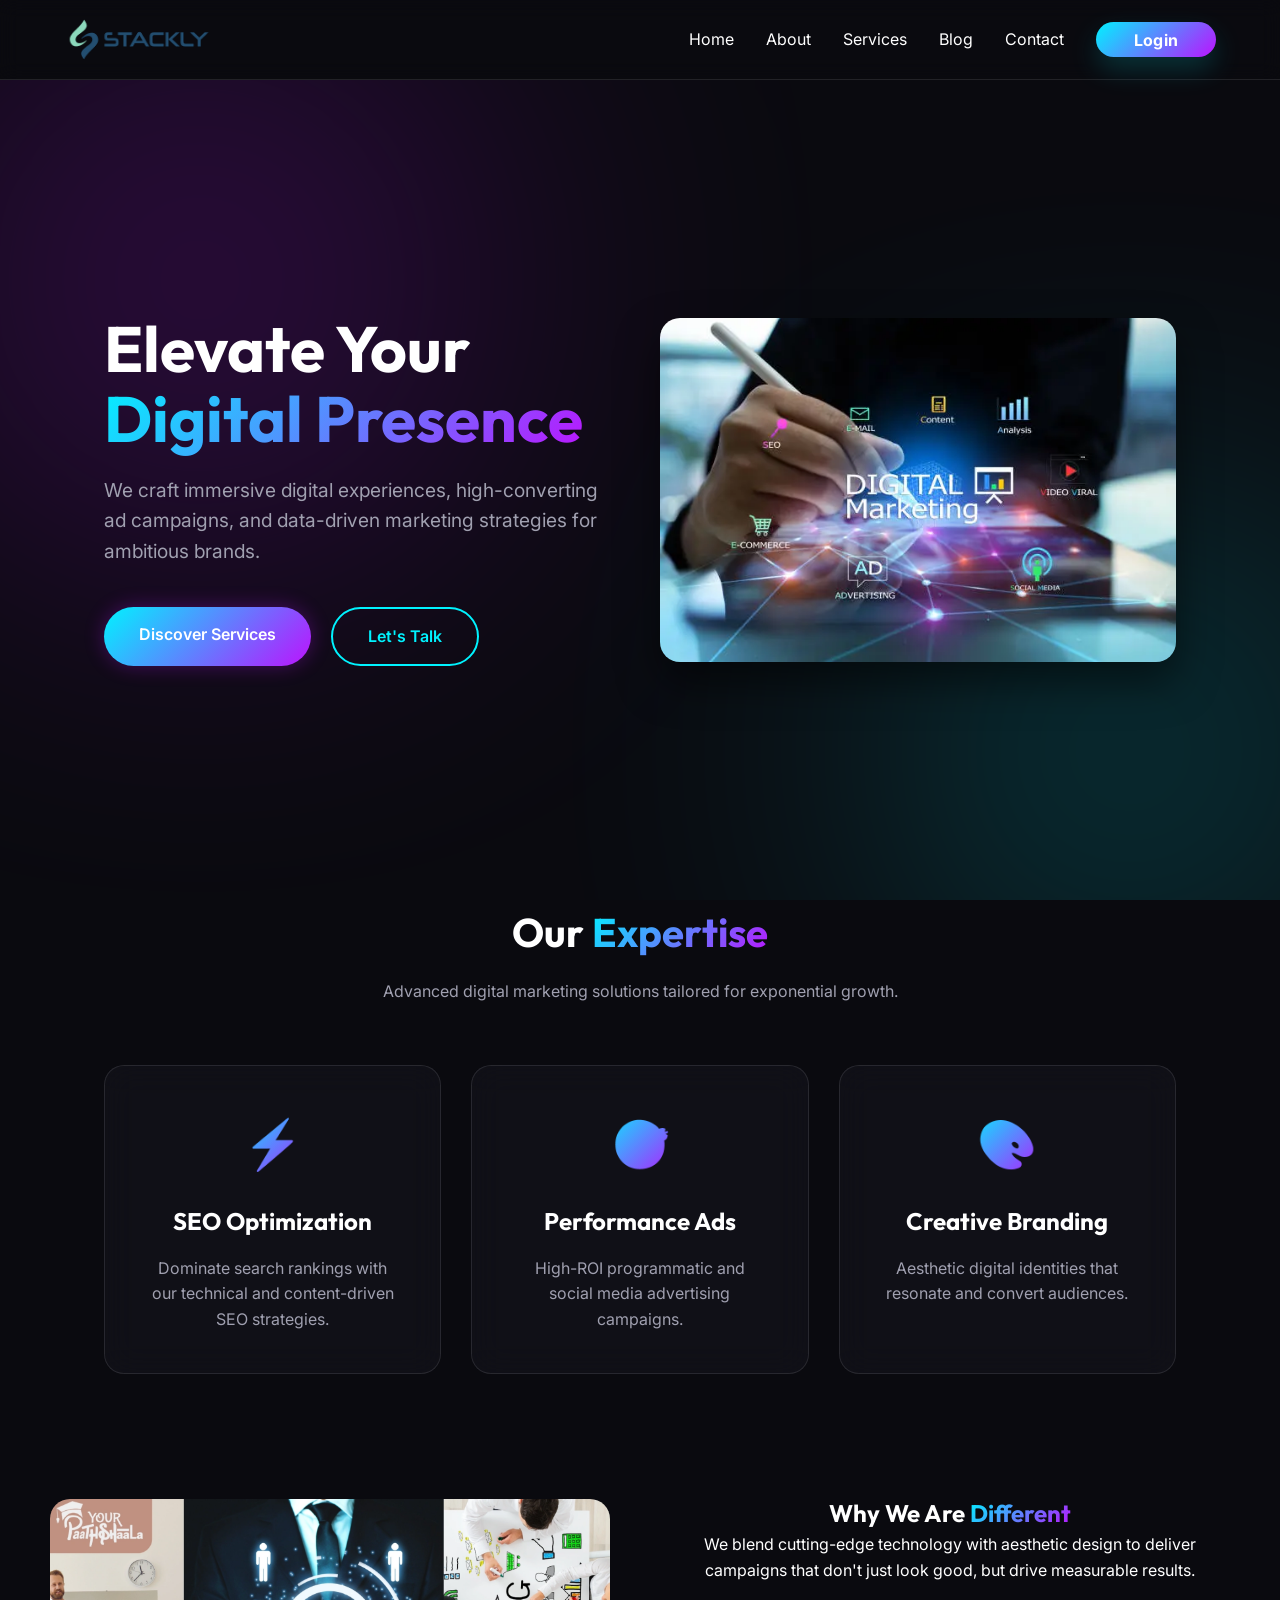
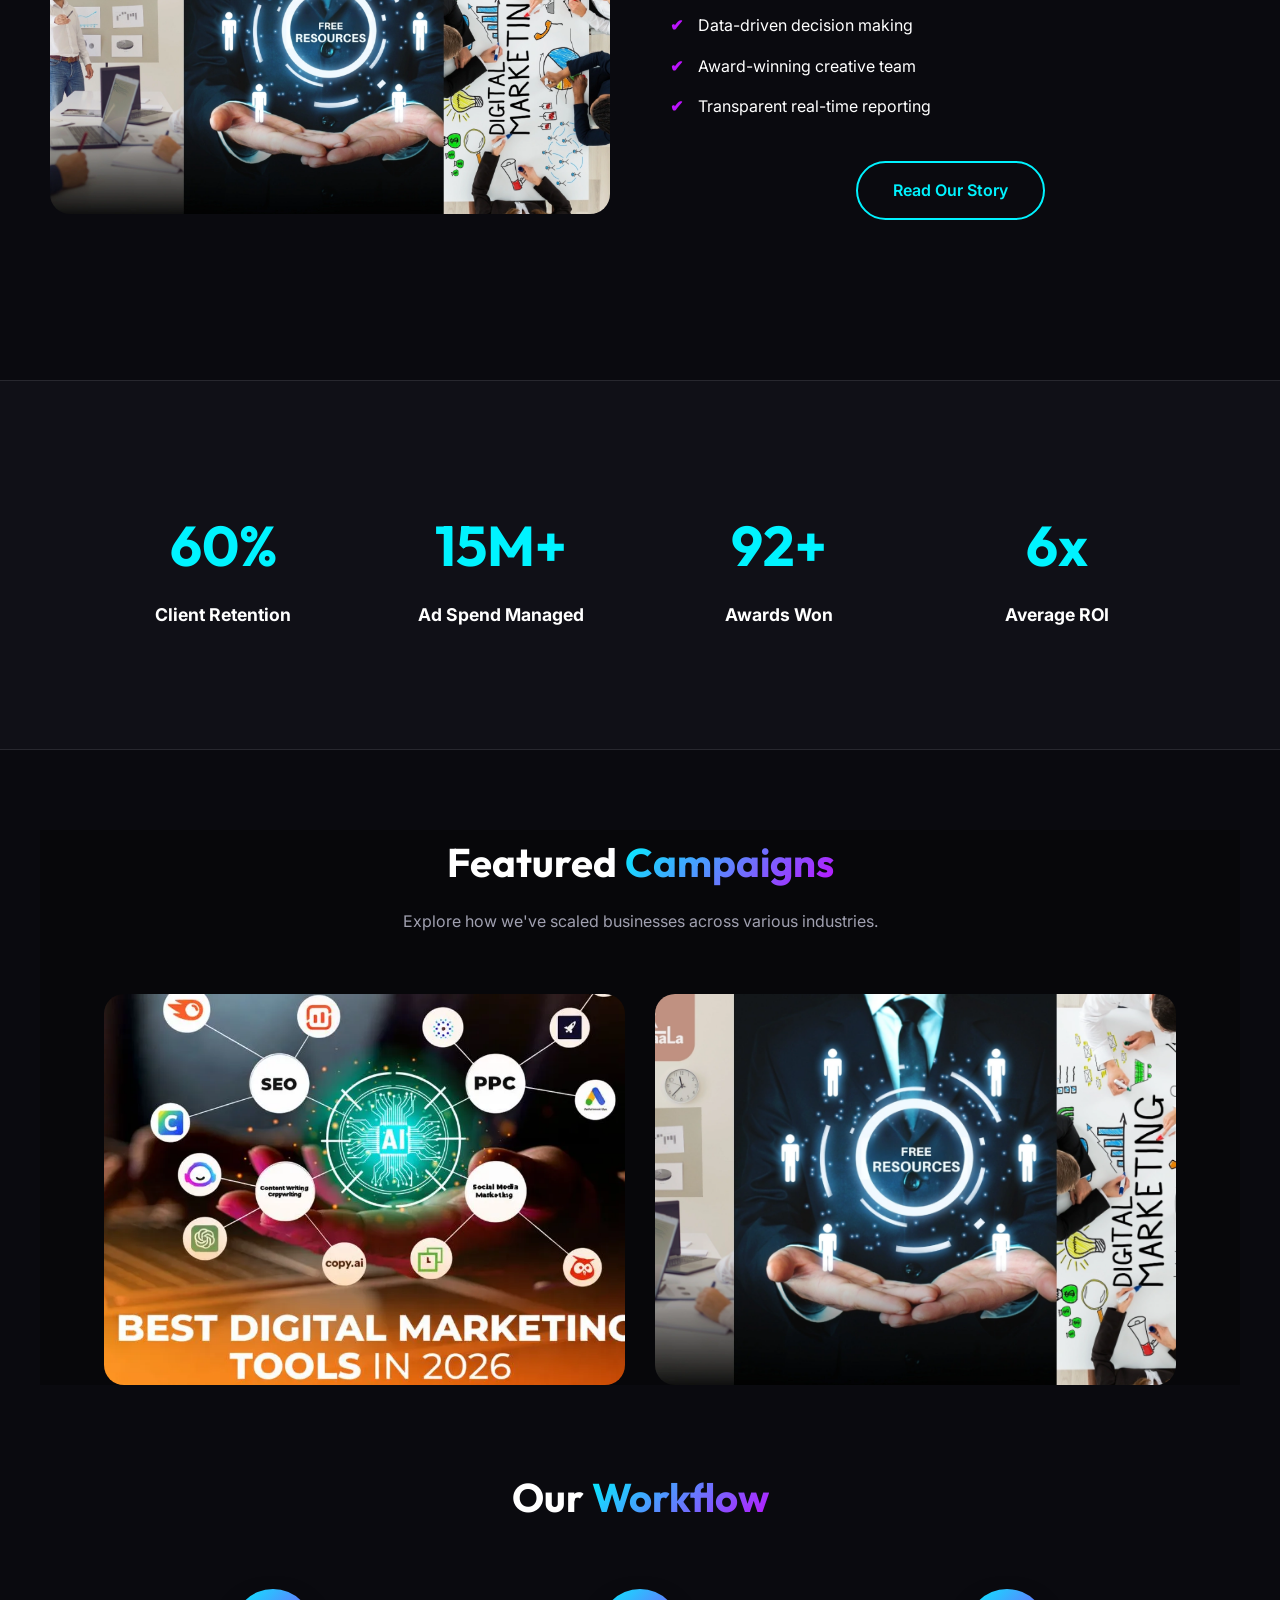
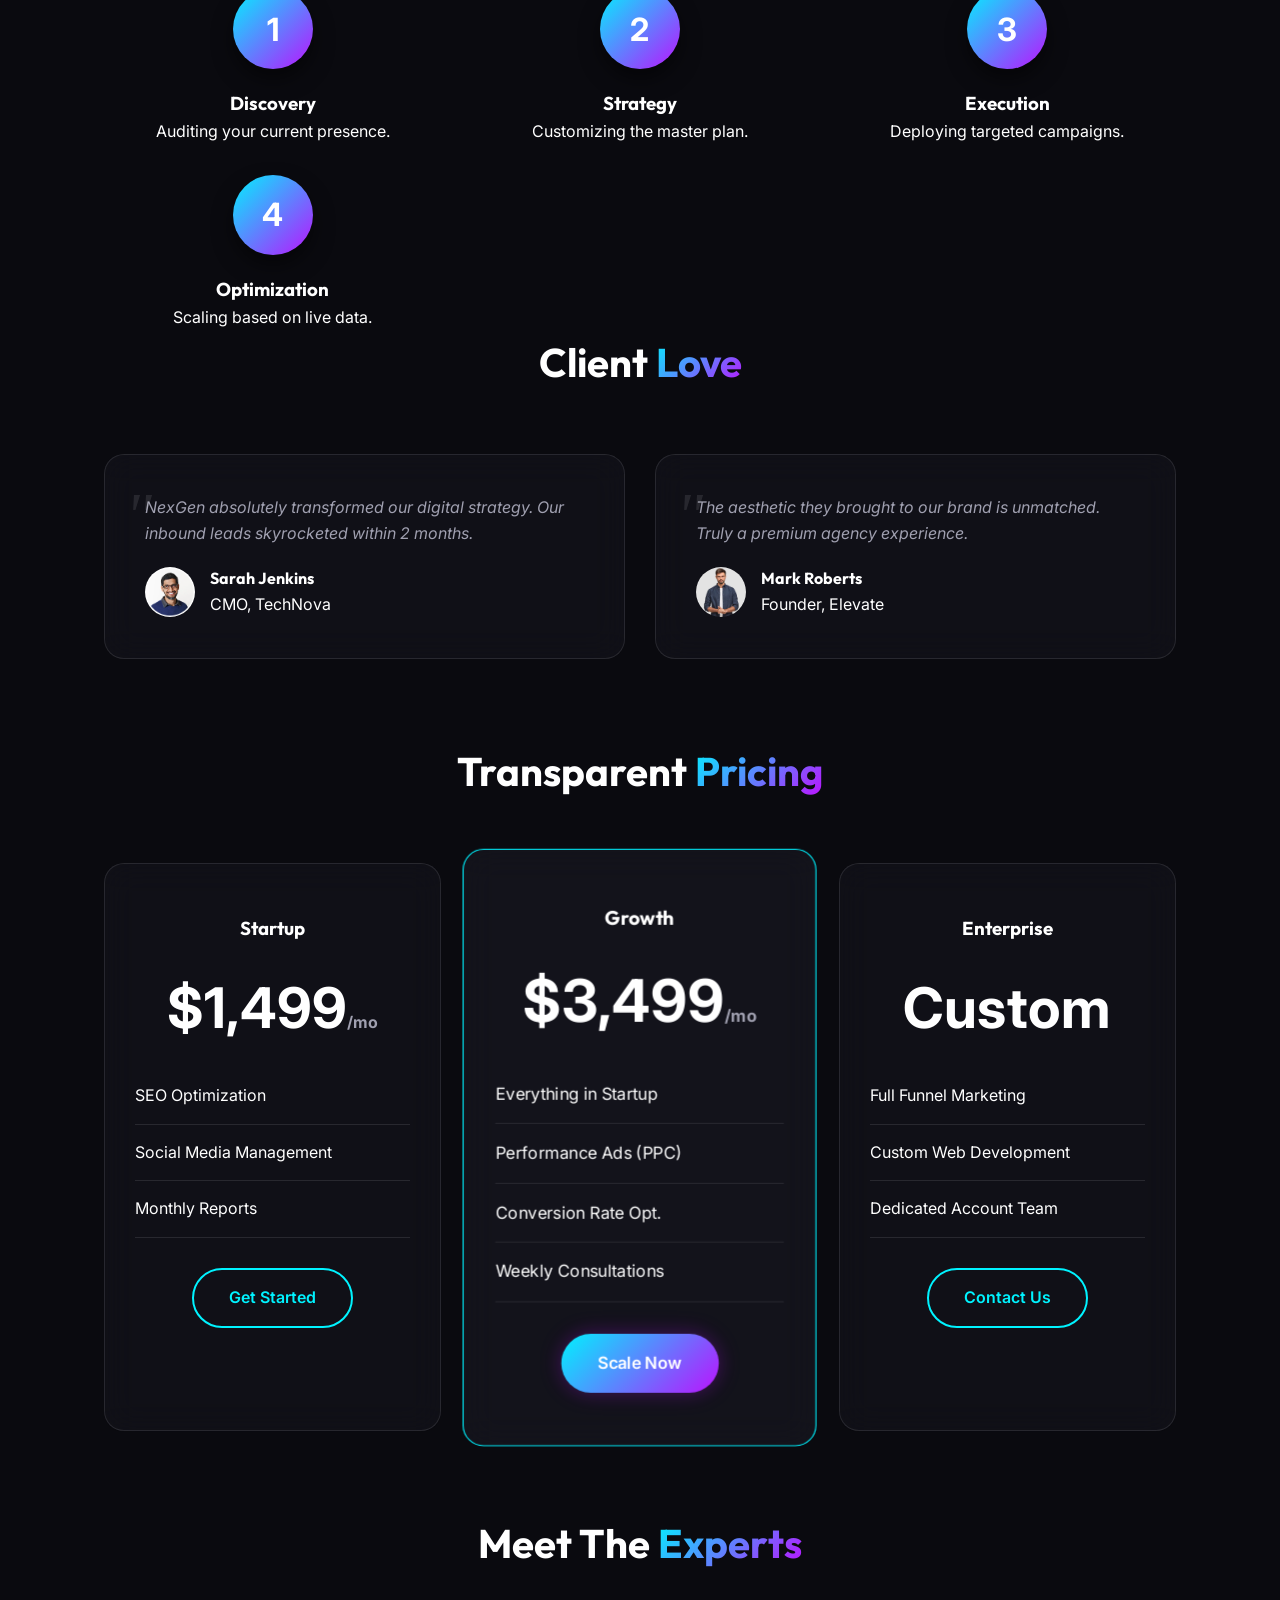
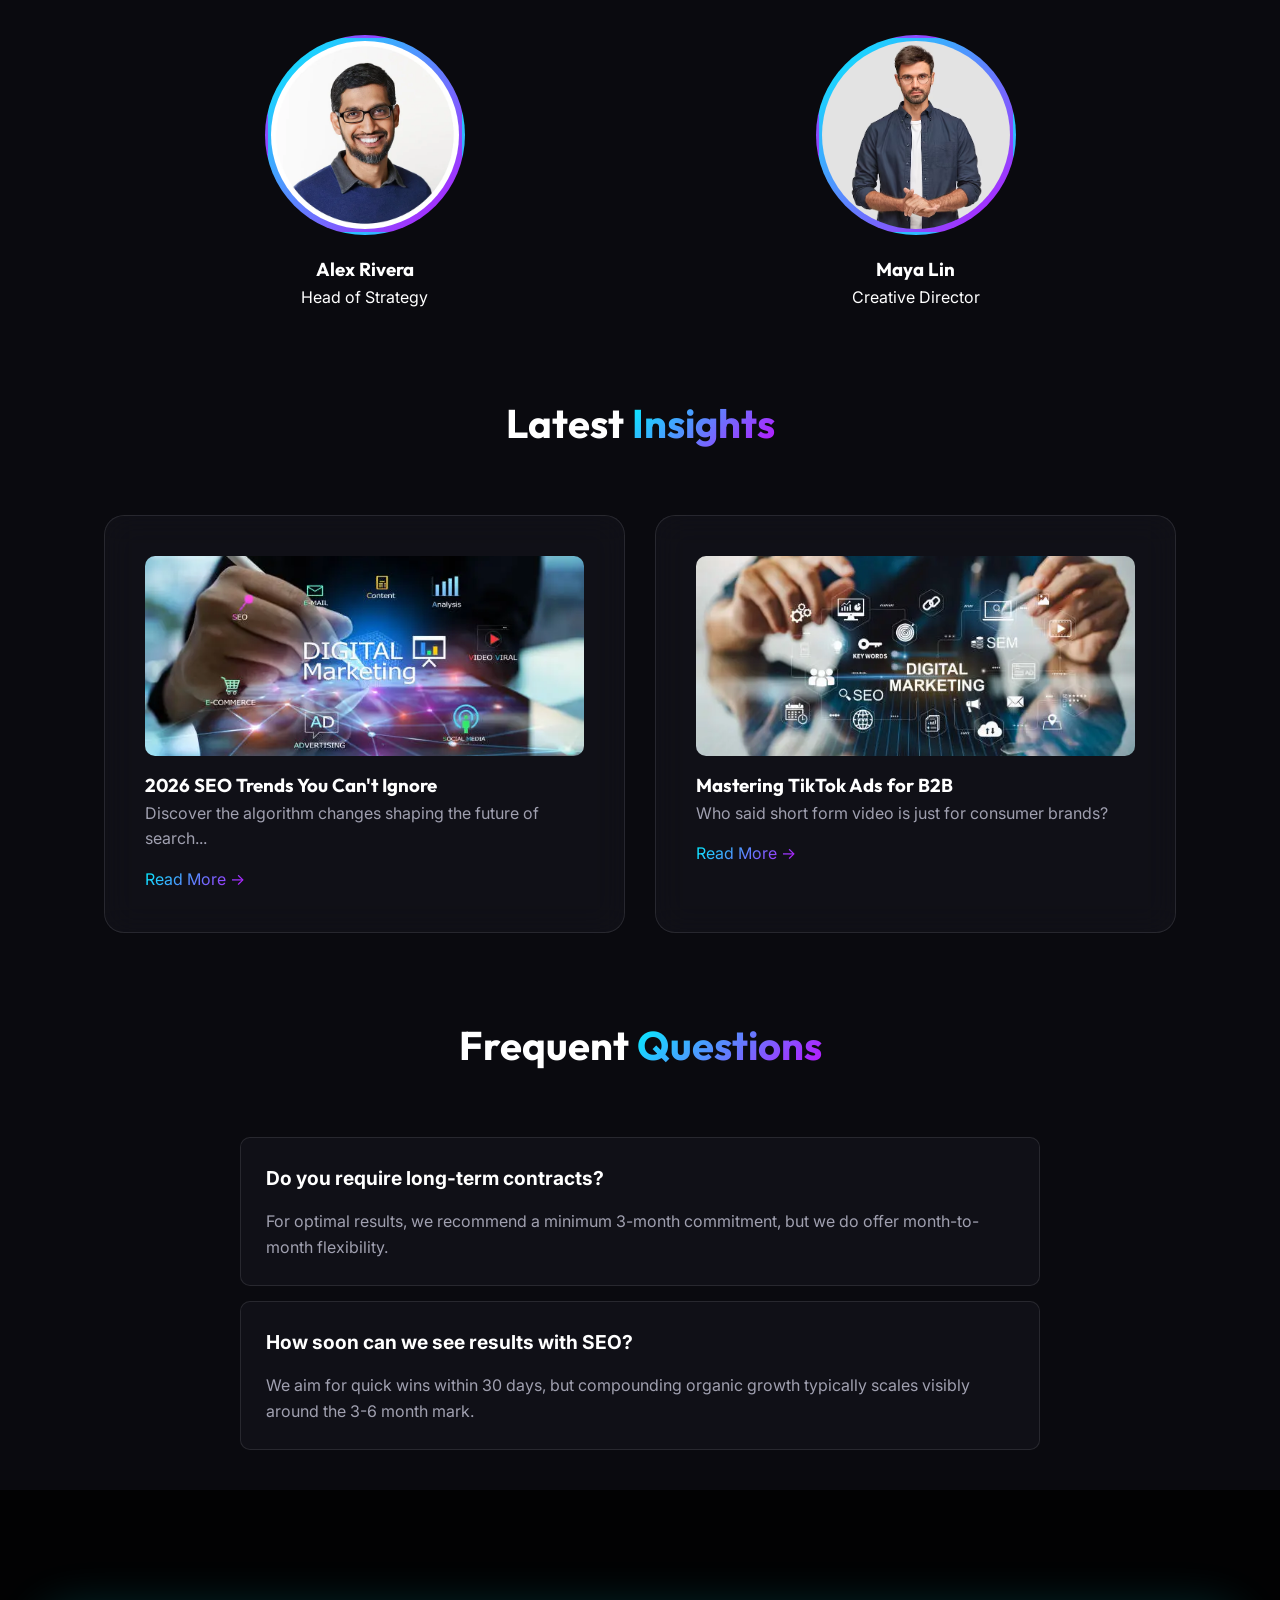
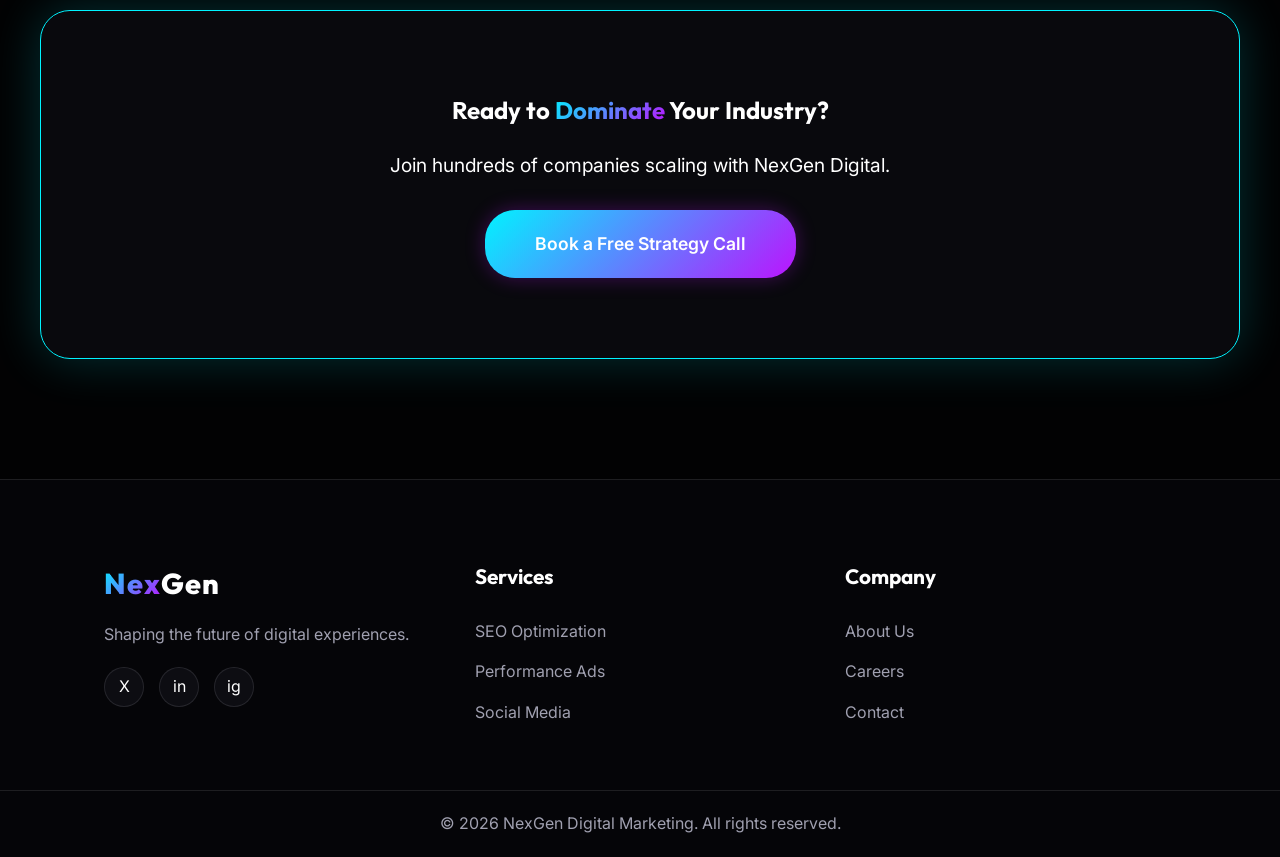
==== index.html @ cdba27f8 "first commit" ====
<!DOCTYPE html>
<html lang="en">
<head>
    <meta charset="UTF-8">
    <meta name="viewport" content="width=device-width, initial-scale=1.0">
    <title>NexGen Digital | Premium Marketing</title>
    <!-- Fonts -->
    <link href="https://fonts.googleapis.com/css2?family=Outfit:wght@400;700;800&family=Inter:wght@400;500;600&display=swap" rel="stylesheet">
    <link rel="stylesheet" href="home.css">
</head>
<body>
    <!-- Global Loader -->
    <div id="global-loader">
        <div class="spinner"></div>
    </div>

    <!-- Header -->
    <header>
        <a href="index.html" class="logo">
          <img src="assets/images/stack logo.png" alt="ss">
        </a>
        <nav class="nav-links">
            <a href="index.html">Home</a>
            <a href="about.html">About</a>
            <a href="services.html">Services</a>
            <a href="blog.html">Blog</a>
            <a href="contact.html">Contact</a>
            <a href="login.html" class="nav-cta">Login</a>
        </nav>
        <div class="hamburger">
            <span></span><span></span><span></span>
        </div>
    </header>

    <main>
        <!-- 1. Hero -->
        <section class="hero">
            <div class="container hero-grid">
                <div class="hero-content animate-on-scroll">
                    <h1>Elevate Your <br> <span class="text-gradient">Digital Presence</span></h1>
                    <p>We craft immersive digital experiences, high-converting ad campaigns, and data-driven marketing strategies for ambitious brands.</p>
                    <div class="hero-btns">
                        <a href="services.html" class="btn btn-primary">Discover Services</a>
                        <a href="contact.html" class="btn btn-outline">Let's Talk</a>
                    </div>
                </div>
                <div class="hero-image animate-on-scroll">
                    <img src="assets/images/hero  11.webp" alt="Digital Marketing Hero">
                </div>
            </div>
        </section>

        <!-- 2. Client Logos -->
       

        <!-- 3. Services Highlight -->
        <section class="services-highlight container">
            <div class="section-head animate-on-scroll">
                <h2>Our <span class="text-gradient">Expertise</span></h2>
                <p>Advanced digital marketing solutions tailored for exponential growth.</p>
            </div>
            <div class="grid">
                <div class="glass-card service-card animate-on-scroll">
                    <div class="service-icon">⚡</div>
                    <h3>SEO Optimization</h3>
                    <p>Dominate search rankings with our technical and content-driven SEO strategies.</p>
                </div>
                <div class="glass-card service-card animate-on-scroll">
                    <div class="service-icon">🎯</div>
                    <h3>Performance Ads</h3>
                    <p>High-ROI programmatic and social media advertising campaigns.</p>
                </div>
                <div class="glass-card service-card animate-on-scroll">
                    <div class="service-icon">🎨</div>
                    <h3>Creative Branding</h3>
                    <p>Aesthetic digital identities that resonate and convert audiences.</p>
                </div>
            </div>
        </section>

        <!-- 4. About / Why Choose Us -->
        <section class="about-preview container">
            <div class="hero-grid">
                <div class="animate-on-scroll">
                    <img src="assets/images/twoo.webp" alt="Why Choose Us" style="border-radius: 20px;">
                </div>
                <div class="animate-on-scroll">
                    <h2>Why We Are <span class="text-gradient">Different</span></h2>
                    <p>We blend cutting-edge technology with aesthetic design to deliver campaigns that don't just look good, but drive measurable results.</p>
                    <ul class="list-features">
                        <li><span class="feature-check">✔</span> Data-driven decision making</li>
                        <li><span class="feature-check">✔</span> Award-winning creative team</li>
                        <li><span class="feature-check">✔</span> Transparent real-time reporting</li>
                    </ul>
                    <br>
                    <a href="about.html" class="btn btn-outline">Read Our Story</a>
                </div>
            </div>
        </section>

        <!-- 5. Marketing Stats -->
        <section class="stats">
            <div class="container stats-grid">
                <div class="stat-item animate-on-scroll">
                    <h3 class="stat-number" data-target="98" data-suffix="%">0%</h3>
                    <p>Client Retention</p>
                </div>
                <div class="stat-item animate-on-scroll">
                    <h3 class="stat-number" data-target="25" data-suffix="M+">0</h3>
                    <p>Ad Spend Managed</p>
                </div>
                <div class="stat-item animate-on-scroll">
                    <h3 class="stat-number" data-target="150" data-suffix="+">0</h3>
                    <p>Awards Won</p>
                </div>
                <div class="stat-item animate-on-scroll">
                    <h3 class="stat-number" data-target="10" data-suffix="x">0</h3>
                    <p>Average ROI</p>
                </div>
            </div>
        </section>

        <!-- 6. Features Projects / Case Studies -->
        <section class="projects container">
            <div class="section-head animate-on-scroll">
                <h2>Featured <span class="text-gradient">Campaigns</span></h2>
                <p>Explore how we've scaled businesses across various industries.</p>
            </div>
            <div class="project-grid">
                <div class="project-card animate-on-scroll">
                    <img src="assets/images/four.webp" alt="Project 1">
                    <div class="project-overlay">
                        <h3>FinTech App Growth</h3>
                        <p>+300% User Acquisition</p>
                    </div>
                </div>
                <div class="project-card animate-on-scroll">
                    <img src="assets/images/twoo.webp" alt="Project 2">
                    <div class="project-overlay">
                        <h3>E-Commerce Scaling</h3>
                        <p>10x ROAS with Meta Ads</p>
                    </div>
                </div>
            </div>
        </section>

        <!-- 7. Process Steps -->
        <section class="process container">
            <div class="section-head animate-on-scroll">
                <h2>Our <span class="text-gradient">Workflow</span></h2>
            </div>
            <div class="process-grid">
                <div class="process-step animate-on-scroll">
                    <div class="step-num">1</div>
                    <h3>Discovery</h3>
                    <p>Auditing your current presence.</p>
                </div>
                <div class="process-step animate-on-scroll">
                    <div class="step-num">2</div>
                    <h3>Strategy</h3>
                    <p>Customizing the master plan.</p>
                </div>
                <div class="process-step animate-on-scroll">
                    <div class="step-num">3</div>
                    <h3>Execution</h3>
                    <p>Deploying targeted campaigns.</p>
                </div>
                <div class="process-step animate-on-scroll">
                    <div class="step-num">4</div>
                    <h3>Optimization</h3>
                    <p>Scaling based on live data.</p>
                </div>
            </div>
        </section>

        <!-- 8. Testimonials -->
        <section class="testimonials container">
            <div class="section-head animate-on-scroll">
                <h2>Client <span class="text-gradient">Love</span></h2>
            </div>
            <div class="testimonials-grid">
                <div class="glass-card testi-card animate-on-scroll">
                    <p class="quote">NexGen absolutely transformed our digital strategy. Our inbound leads skyrocketed within 2 months.</p>
                    <div class="client-info">
                        <img src="assets/images/per1.webp" alt="Client">
                        <div>
                            <h4>Sarah Jenkins</h4>
                            <p>CMO, TechNova</p>
                        </div>
                    </div>
                </div>
                <div class="glass-card testi-card animate-on-scroll">
                    <p class="quote">The aesthetic they brought to our brand is unmatched. Truly a premium agency experience.</p>
                    <div class="client-info">
                        <img src="assets/images/per3.avif" alt="Client">
                        <div>
                            <h4>Mark Roberts</h4>
                            <p>Founder, Elevate</p>
                        </div>
                    </div>
                </div>
            </div>
        </section>

        <!-- 9. Pricing -->
        <section class="pricing container">
            <div class="section-head animate-on-scroll">
                <h2>Transparent <span class="text-gradient">Pricing</span></h2>
            </div>
            <div class="pricing-grid">
                <div class="glass-card pricing-card animate-on-scroll">
                    <h3>Startup</h3>
                    <div class="price">$1,499<span>/mo</span></div>
                    <ul>
                        <li>SEO Optimization</li>
                        <li>Social Media Management</li>
                        <li>Monthly Reports</li>
                    </ul>
                    <a href="signup.html" class="btn btn-outline">Get Started</a>
                </div>
                <div class="glass-card pricing-card popular animate-on-scroll">
                    <h3>Growth</h3>
                    <div class="price">$3,499<span>/mo</span></div>
                    <ul>
                        <li>Everything in Startup</li>
                        <li>Performance Ads (PPC)</li>
                        <li>Conversion Rate Opt.</li>
                        <li>Weekly Consultations</li>
                    </ul>
                    <a href="signup.html" class="btn btn-primary">Scale Now</a>
                </div>
                <div class="glass-card pricing-card animate-on-scroll">
                    <h3>Enterprise</h3>
                    <div class="price">Custom</div>
                    <ul>
                        <li>Full Funnel Marketing</li>
                        <li>Custom Web Development</li>
                        <li>Dedicated Account Team</li>
                    </ul>
                    <a href="contact.html" class="btn btn-outline">Contact Us</a>
                </div>
            </div>
        </section>

        <!-- 10. Team Preview -->
        <section class="team container">
            <div class="section-head animate-on-scroll">
                <h2>Meet The <span class="text-gradient">Experts</span></h2>
            </div>
            <div class="team-grid">
                <div class="team-member animate-on-scroll">
                    <div class="team-image">
                        <img src="assets/images/per1.webp" alt="Team">
                    </div>
                    <h3>Alex Rivera</h3>
                    <p>Head of Strategy</p>
                </div>
                <div class="team-member animate-on-scroll">
                    <div class="team-image">
                        <img src="assets/images/per3.avif" alt="Team">
                    </div>
                    <h3>Maya Lin</h3>
                    <p>Creative Director</p>
                </div>
            </div>
        </section>

        <!-- 11. Blog Preview -->
        <section class="blog-preview container">
            <div class="section-head animate-on-scroll">
                <h2>Latest <span class="text-gradient">Insights</span></h2>
            </div>
            <div class="blog-grid">
                <div class="glass-card animate-on-scroll">
                    <img src="assets/images/hero  11.webp" alt="Blog" style="border-radius:10px; margin-bottom:15px; width:100%; height:200px; object-fit:cover;">
                    <h3>2026 SEO Trends You Can't Ignore</h3>
                    <p style="color:var(--text-muted); margin-bottom:15px;">Discover the algorithm changes shaping the future of search...</p>
                    <a href="blog.html" class="text-gradient">Read More →</a>
                </div>
                <div class="glass-card animate-on-scroll">
                    <img src="assets/images/one.webp" alt="Blog" style="border-radius:10px; margin-bottom:15px; width:100%; height:200px; object-fit:cover;">
                    <h3>Mastering TikTok Ads for B2B</h3>
                    <p style="color:var(--text-muted); margin-bottom:15px;">Who said short form video is just for consumer brands?</p>
                    <a href="blog.html" class="text-gradient">Read More →</a>
                </div>
            </div>
        </section>

        <!-- 12. FAQ -->
        <section class="faq container">
            <div class="section-head animate-on-scroll">
                <h2>Frequent <span class="text-gradient">Questions</span></h2>
            </div>
            <div class="faq-container">
                <div class="faq-item animate-on-scroll">
                    <div class="faq-q">Do you require long-term contracts?</div>
                    <div class="faq-a">For optimal results, we recommend a minimum 3-month commitment, but we do offer month-to-month flexibility.</div>
                </div>
                <div class="faq-item animate-on-scroll">
                    <div class="faq-q">How soon can we see results with SEO?</div>
                    <div class="faq-a">We aim for quick wins within 30 days, but compounding organic growth typically scales visibly around the 3-6 month mark.</div>
                </div>
            </div>
        </section>

        <!-- 13. CTA -->
        <section class="cta-section animate-on-scroll">
            <div class="container cta-box">
                <h2>Ready to <span class="text-gradient">Dominate</span> Your Industry?</h2>
                <p style="margin:20px 0 30px; font-size:1.2rem;">Join hundreds of companies scaling with NexGen Digital.</p>
                <a href="contact.html" class="btn btn-primary" style="font-size:1.1rem; padding: 20px 50px;">Book a Free Strategy Call</a>
            </div>
        </section>
    </main>

    <!-- Footer -->
    <footer>
        <div class="container footer-grid">
            <div class="footer-col">
                <a href="index.html" class="logo"><span class="text-gradient">Nex</span>Gen</a>
                <p style="color:var(--text-muted); margin-top:15px;">Shaping the future of digital experiences.</p>
                <div class="social-links">
                    <span>X</span>
                    <span>in</span>
                    <span>ig</span>
                </div>
            </div>
            <div class="footer-col">
                <h3>Services</h3>
                <ul>
                    <li><a href="services.html">SEO Optimization</a></li>
                    <li><a href="services.html">Performance Ads</a></li>
                    <li><a href="services.html">Social Media</a></li>
                </ul>
            </div>
            <div class="footer-col">
                <h3>Company</h3>
                <ul>
                    <li><a href="about.html">About Us</a></li>
                    <li><a href="contact.html">Careers</a></li>
                    <li><a href="contact.html">Contact</a></li>
                </ul>
            </div>
        </div>
        <div class="footer-bottom">
            <p>&copy; 2026 NexGen Digital Marketing. All rights reserved.</p>
        </div>
    </footer>

    <script src="script.js"></script>
</body>
</html>
---- home.css ----
/* RESET & VARIABLES */
:root {
    --bg-dark: #0a0a0f;
    --text-main: #ffffff;
    --text-muted: #a0a0b0;
    --neon-blue: #00f3ff;
    --neon-purple: #bc13fe;
    --gradient-primary: linear-gradient(135deg, var(--neon-blue), var(--neon-purple));
    --glass-bg: rgba(25, 25, 35, 0.4);
    --glass-border: rgba(255, 255, 255, 0.1);
    --nav-height: 80px;
    --font-heading: 'Outfit', sans-serif;
    --font-body: 'Inter', sans-serif;
}

* {
    margin: 0;
    padding: 0;
    box-sizing: border-box;
}

body {
    font-family: var(--font-body);
    background-color: var(--bg-dark);
    color: var(--text-main);
    overflow-x: hidden;
    line-height: 1.6;
}

h1, h2, h3, h4 {
    font-family: var(--font-heading);
    font-weight: 700;
}

a {
    text-decoration: none;
    color: var(--text-main);
}

ul {
    list-style: none;
}

img {
    max-width: 100%;
    display: block;
}

.text-gradient {
    background: var(--gradient-primary);
    -webkit-background-clip: text;
    -webkit-text-fill-color: transparent;
}

/* GLOBAL LOADER */
#global-loader {
    position: fixed;
    top: 0;
    left: 0;
    width: 100%;
    height: 100vh;
    background: var(--bg-dark);
    z-index: 9999;
    display: flex;
    justify-content: center;
    align-items: center;
    transition: transform 0.8s cubic-bezier(0.77, 0, 0.175, 1);
}

#global-loader.hide-loader {
    transform: translateY(-100%);
}

.spinner {
    width: 50px;
    height: 50px;
    border: 3px solid var(--glass-border);
    border-top-color: var(--neon-blue);
    border-radius: 50%;
    animation: spin 1s infinite linear;
}

@keyframes spin {
    to { transform: rotate(360deg); }
}

/* NAVBAR */
header {
    position: fixed;
    top: 0;
    width: 100%;
    height: var(--nav-height);
    background: rgba(10, 10, 15, 0.8);
    backdrop-filter: blur(10px);
    z-index: 1000;
    border-bottom: 1px solid var(--glass-border);
    display: flex;
    align-items: center;
    justify-content: space-between;
    padding: 0 5%;
}

.logo {
    font-size: 1.8rem;
    font-weight: 800;
    font-family: var(--font-heading);
    letter-spacing: 1px;
}

.nav-links {
    display: flex;
    gap: 2rem;
}

.nav-links a {
    font-size: 1rem;
    position: relative;
    padding: 5px 0;
    transition: color 0.3s ease;
}

.nav-links a::after {
    content: '';
    position: absolute;
    bottom: 0;
    left: 0;
    width: 0;
    height: 2px;
    background: var(--gradient-primary);
    transition: width 0.3s ease;
}

.nav-links a:hover {
    color: var(--neon-blue);
}

.nav-links a:hover::after {
    width: 100%;
}

.nav-cta {
    display: inline-flex;
    align-items: center;
    justify-content: center;
    min-width: 120px;
    line-height: 1;
    background: linear-gradient(135deg, var(--neon-blue), var(--neon-purple));
    color: #fff;
    padding: 12px 24px;
    border-radius: 999px;
    font-weight: 700;
    letter-spacing: 0.02em;
    box-shadow: 0 12px 28px rgba(0, 243, 255, 0.18);
    transition: transform 0.3s ease, box-shadow 0.3s ease, opacity 0.3s ease;
}

.nav-cta:hover {
    transform: translateY(-2px);
    box-shadow: 0 18px 30px rgba(0, 243, 255, 0.28);
    opacity: 0.95;
    color: #fff;
}

.hamburger {
    display: none;
    flex-direction: column;
    gap: 5px;
    cursor: pointer;
}

.hamburger span {
    width: 25px;
    height: 3px;
    background: var(--text-main);
    transition: 0.3s ease;
}

/* LAYOUT CONTAINER */
main {
    margin-top: var(--nav-height);
}

.container {
    max-width: 1200px;
    margin: 0 auto;
    padding: 0 5%;
}

section {
    padding: 120px 0;
}

section + section {
    margin-top: 40px;
}

.section-head {
    text-align: center;
    margin-bottom: 60px;
}

.section-head h2 {
    font-size: 2.5rem;
    margin-bottom: 15px;
}

.section-head p {
    color: var(--text-muted);
    max-width: 600px;
    margin: 0 auto;
}

/* ANIMATIONS */
.animate-on-scroll {
    opacity: 0;
    transform: translateY(30px);
    transition: all 0.8s cubic-bezier(0.5, 0, 0, 1);
}

.animate-on-scroll.scrolled {
    opacity: 1;
    transform: translateY(0);
}

/* BUTTONS */
.btn {
    display: inline-block;
    padding: 15px 35px;
    border-radius: 30px;
    font-weight: 600;
    font-family: var(--font-body);
    cursor: pointer;
    transition: all 0.3s ease;
    border: none;
    outline: none;
}

.btn-primary {
    background: var(--gradient-primary);
    color: #fff;
    box-shadow: 0 0 20px rgba(188, 19, 254, 0.3);
}

.btn-primary:hover {
    box-shadow: 0 0 30px rgba(0, 243, 255, 0.5);
    transform: scale(1.05);
}

.btn-outline {
    background: transparent;
    border: 2px solid var(--neon-blue);
    color: var(--neon-blue);
}

.btn-outline:hover {
    background: var(--neon-blue);
    color: #000;
}

/* GLASS CARD */
.glass-card {
    background: var(--glass-bg);
    border: 1px solid var(--glass-border);
    backdrop-filter: blur(16px);
    border-radius: 20px;
    padding: 40px;
    transition: transform 0.4s ease, border-color 0.4s ease;
}

.glass-card:hover {
    transform: translateY(-10px);
    border-color: var(--neon-purple);
}

/* ================== HOME SECTIONS ================== */

/* 1. HERO */
.hero {
    min-height: calc(100vh - var(--nav-height));
    display: flex;
    align-items: center;
    position: relative;
    overflow: hidden;
}

.hero::before {
    content: '';
    position: absolute;
    width: 600px;
    height: 600px;
    background: var(--neon-purple);
    filter: blur(150px);
    opacity: 0.2;
    top: -100px;
    left: -100px;
    border-radius: 50%;
    z-index: -1;
}

.hero::after {
    content: '';
    position: absolute;
    width: 500px;
    height: 500px;
    background: var(--neon-blue);
    filter: blur(150px);
    opacity: 0.2;
    bottom: -100px;
    right: -100px;
    border-radius: 50%;
    z-index: -1;
}

.hero-grid {
    display: grid;
    grid-template-columns: 1fr 1fr;
    gap: 40px;
    align-items: center;
}

.hero-content h1 {
    font-size: 4rem;
    line-height: 1.1;
    margin-bottom: 20px;
}

.hero-content p {
    font-size: 1.2rem;
    color: var(--text-muted);
    margin-bottom: 40px;
}

.hero-btns {
    display: flex;
    gap: 20px;
}

.hero-image img {
    border-radius: 20px;
    animation: float 6s ease-in-out infinite;
    box-shadow: 0 20px 40px rgba(0,0,0,0.5);
    background: var(--gradient-primary); /* placeholder styling */
    width: 100%;
}

@keyframes float {
    0% { transform: translateY(0px); }
    50% { transform: translateY(-20px); }
    100% { transform: translateY(0px); }
}

/* 2. CLIENT LOGOS */
.client-logos {
    padding: 50px 0;
    border-bottom: 1px solid var(--glass-border);
    border-top: 1px solid var(--glass-border);
    overflow: hidden;
    position: relative;
}

.logo-track {
    display: flex;
    gap: 60px;
    align-items: center;
    animation: scrollLogos 20s linear infinite;
    width: max-content;
}

.logo-track img {
    height: 40px;
    opacity: 0.5;
    transition: opacity 0.3s;
    filter: grayscale(100%);
}

.logo-track img:hover {
    opacity: 1;
    filter: grayscale(0%);
}

@keyframes scrollLogos {
    0% { transform: translateX(0); }
    100% { transform: translateX(-50%); }
}

/* 3. SERVICES HIGHLIGHT */
.services-highlight .grid {
    display: grid;
    grid-template-columns: repeat(auto-fit, minmax(300px, 1fr));
    gap: 30px;
}

.service-card {
    text-align: center;
}

.service-icon {
    font-size: 3rem;
    margin-bottom: 20px;
    display: inline-block;
    background: var(--gradient-primary);
    -webkit-background-clip: text;
    -webkit-text-fill-color: transparent;
}

.service-card h3 {
    margin-bottom: 15px;
    font-size: 1.5rem;
}

.service-card p {
    color: var(--text-muted);
}

/* 4. STATS */
.stats {
    background: var(--glass-bg);
    border-top: 1px solid var(--glass-border);
    border-bottom: 1px solid var(--glass-border);
}

.stats-grid {
    display: grid;
    grid-template-columns: repeat(auto-fit, minmax(200px, 1fr));
    gap: 40px;
    text-align: center;
}

.stat-item h3 {
    font-size: 3.5rem;
    color: var(--neon-blue);
    margin-bottom: 10px;
}

.stat-item p {
    color: var(--text-main);
    font-size: 1.1rem;
    font-weight: bold;
}

/* 5. ABOUT PREVIEW / WHY CHOOSE US */
.about-preview {
    padding: 120px 0;
    text-align: center;
}

.about-preview .hero-grid {
    display: grid;
    grid-template-columns: repeat(2, minmax(0, 1fr));
    gap: 40px;
    align-items: center;
    justify-items: center;
}

.about-preview .hero-grid > div {
    max-width: 560px;
}

.list-features {
    margin-top: 30px;
}

.list-features li {
    margin-bottom: 15px;
    display: flex;
    align-items: center;
    gap: 15px;
}

.feature-check {
    color: var(--neon-purple);
    font-weight: bold;
}

/* 6. PROJECTS / CASE STUDIES */
.projects {
    background: rgba(0,0,0,0.3);
}

.project-grid {
    display: grid;
    grid-template-columns: repeat(auto-fit, minmax(350px, 1fr));
    gap: 30px;
}

.project-card {
    border-radius: 20px;
    overflow: hidden;
    position: relative;
    aspect-ratio: 4/3;
}

.project-card img {
    width: 100%;
    height: 100%;
    object-fit: cover;
    transition: transform 0.5s ease;
    background: #222;
}

.project-overlay {
    position: absolute;
    bottom: 0;
    left: 0;
    width: 100%;
    padding: 30px;
    background: linear-gradient(to top, rgba(0,0,0,0.9), transparent);
    transform: translateY(20px);
    opacity: 0;
    transition: all 0.4s ease;
}

.project-card:hover img {
    transform: scale(1.1);
}

.project-card:hover .project-overlay {
    transform: translateY(0);
    opacity: 1;
}

.project-overlay h3 {
    margin-bottom: 5px;
    color: var(--neon-blue);
}

/* 7. WORKFLOW / PROCESS */
.process-grid {
    display: grid;
    grid-template-columns: repeat(auto-fit, minmax(250px, 1fr));
    gap: 30px;
    position: relative;
}

.process-step {
    text-align: center;
    position: relative;
    z-index: 1;
}

.step-num {
    width: 80px;
    height: 80px;
    border-radius: 50%;
    background: var(--gradient-primary);
    display: flex;
    align-items: center;
    justify-content: center;
    font-size: 2rem;
    font-weight: bold;
    margin: 0 auto 20px;
    box-shadow: 0 10px 20px rgba(0,0,0,0.5);
}

/* 8. TESTIMONIALS */
.testimonials-grid {
    display: grid;
    grid-template-columns: repeat(auto-fit, minmax(300px, 1fr));
    gap: 30px;
}

.testi-card {
    display: flex;
    flex-direction: column;
    justify-content: space-between;
}

.quote {
    color: var(--text-muted);
    font-style: italic;
    margin-bottom: 20px;
    position: relative;
}

.quote::before {
    content: '"';
    font-size: 4rem;
    color: var(--glass-border);
    position: absolute;
    top: -30px;
    left: -20px;
    font-family: serif;
}

.client-info {
    display: flex;
    align-items: center;
    gap: 15px;
}

.client-info img {
    width: 50px;
    height: 50px;
    border-radius: 50%;
    object-fit: cover;
    background: var(--neon-purple); /* placeholder styling */
}

/* 9. PRICING */
.pricing-grid {
    display: grid;
    grid-template-columns: repeat(auto-fit, minmax(300px, 1fr));
    gap: 30px;
}

.pricing-card {
    text-align: center;
    padding: 50px 30px;
}

.pricing-card.popular {
    border-color: var(--neon-blue);
    transform: scale(1.05);
    background: rgba(25, 25, 35, 0.6);
}

.pricing-card.popular:hover {
    transform: scale(1.05) translateY(-10px);
}

.price {
    font-size: 3.5rem;
    font-weight: bold;
    margin: 20px 0;
    color: var(--text-main);
}

.price span {
    font-size: 1rem;
    color: var(--text-muted);
}

.pricing-card ul {
    margin: 30px 0;
    text-align: left;
}

.pricing-card li {
    margin-bottom: 15px;
    padding-bottom: 15px;
    border-bottom: 1px solid var(--glass-border);
    display: flex;
    justify-content: space-between;
}

/* 10. TEAM PREVIEW */
.team-grid {
    display: grid;
    grid-template-columns: repeat(auto-fit, minmax(250px, 1fr));
    gap: 30px;
}

.team-member {
    text-align: center;
}

.team-image {
    width: 200px;
    height: 200px;
    border-radius: 50%;
    margin: 0 auto 20px;
    overflow: hidden;
    position: relative;
    border: 3px solid transparent;
    background: var(--gradient-primary);
    padding: 3px;
}

.team-image img {
    width: 100%;
    height: 100%;
    border-radius: 50%;
    object-fit: cover;
    background: #000;
}

/* 11. BLOG PREVIEW */
.blog-grid {
    display: grid;
    grid-template-columns: repeat(auto-fit, minmax(300px, 1fr));
    gap: 30px;
}

/* 12. FAQ */
.faq-container {
    max-width: 800px;
    margin: 0 auto;
}

.faq-item {
    background: var(--glass-bg);
    border: 1px solid var(--glass-border);
    border-radius: 10px;
    margin-bottom: 15px;
    padding: 25px;
    cursor: pointer;
    transition: all 0.3s;
}

.faq-item:hover {
    border-color: var(--neon-blue);
}

.faq-q {
    font-size: 1.2rem;
    font-weight: bold;
    display: flex;
    justify-content: space-between;
}

.faq-a {
    margin-top: 15px;
    color: var(--text-muted);
    display: block; /* simulating expanded for demo */
}

/* 13. CTA SECTION */
.cta-section {
    background: linear-gradient(rgba(0,0,0,0.8), rgba(0,0,0,0.8)), url('assets/images/project1.webp') center/cover;
    text-align: center;
    position: relative;
}

.cta-box {
    background: rgba(10, 10, 15, 0.9);
    padding: 80px;
    border-radius: 30px;
    border: 1px solid var(--neon-blue);
    box-shadow: 0 0 50px rgba(0, 243, 255, 0.2);
}

/* FOOTER */
footer {
    background: #050508;
    padding: 80px 0 20px;
    border-top: 1px solid var(--glass-border);
}

.footer-grid {
    display: grid;
    grid-template-columns: repeat(auto-fit, minmax(250px, 1fr));
    gap: 40px;
    margin-bottom: 50px;
}

.footer-col h3 {
    margin-bottom: 25px;
    font-size: 1.3rem;
}

.footer-col ul li {
    margin-bottom: 15px;
}

.footer-col ul li a {
    color: var(--text-muted);
    transition: color 0.3s;
}

.footer-col ul li a:hover {
    color: var(--neon-purple);
}

.social-links {
    display: flex;
    gap: 15px;
    margin-top: 20px;
}

.social-links span {
    width: 40px;
    height: 40px;
    border-radius: 50%;
    background: var(--glass-bg);
    display: flex;
    align-items: center;
    justify-content: center;
    border: 1px solid var(--glass-border);
    cursor: pointer;
    transition: all 0.3s;
}

.social-links span:hover {
    background: var(--gradient-primary);
    border-color: transparent;
}

.footer-bottom {
    text-align: center;
    padding-top: 20px;
    border-top: 1px solid var(--glass-border);
    color: var(--text-muted);
}

/* MOBILE QUERIES */
@media (max-width: 1024px) {
    .pricing-card.popular {
        transform: scale(1);
    }
    .pricing-card.popular:hover {
        transform: translateY(-10px);
    }
}

@media (max-width: 768px) {
    .hero-grid {
        grid-template-columns: 1fr;
        text-align: center;
        margin-top: 50px;
    }
    .hero-content h1 {
        font-size: 2.5rem;
    }
    .hero-btns {
        justify-content: center;
    }
    .nav-links {
        position: fixed;
        right: -100%;
        top: var(--nav-height);
        flex-direction: column;
        background: rgba(10, 10, 15, 0.95);
        width: 100%;
        height: calc(100vh - var(--nav-height));
        padding: 50px;
        transition: right 0.4s ease;
    }
    .nav-links.active {
        right: 0;
    }
    .hamburger {
        display: flex;
    }
    .cta-box {
        padding: 40px 20px;
    }
    .section-head h2 {
        font-size: 2rem;
    }
}

/* Universal Mobile Fixes & Overflow Protections */
body {
    overflow-x: hidden;
    width: 100%;
}
#global-loader {
    width: 100% !important;
}

@media (max-width: 768px) {
    .container {
        padding: 0 20px !important;
    }
    h1 { font-size: 2.8rem !important; }
    h2 { font-size: 2.3rem !important; }
    .hero-content h1 { font-size: 2.8rem !important; }
    section { padding: 80px 0 !important; }
    .page-header { padding: 100px 0 40px !important; }
    
    .nav-links {
        width: 100% !important;
        right: -100% !important;
    }
    .nav-links.active {
        right: 0 !important;
    }
    
    .pricing-grid, .team-grid, .blog-grid, .project-grid, .stats-grid, .hero-grid {
        grid-template-columns: 1fr !important;
        gap: 20px !important;
    }
    .contact-grid {
        grid-template-columns: 1fr !important;
    }
    .story-grid {
        grid-template-columns: 1fr !important;
    }
    .service-block {
        grid-template-columns: 1fr !important;
    }

    .auth-card {
        padding: 30px 20px !important;
        max-width: 90% !important;
    }

    .glass-card {
        padding: 25px !important;
    }

    .footer-grid {
        grid-template-columns: 1fr !important;
        text-align: center;
    }
    .social-links {
        justify-content: center;
    }
}

@media (max-width: 480px) {
    h1 { font-size: 2.2rem !important; }
    h2 { font-size: 1.8rem !important; }
    .hero-content h1 { font-size: 2.2rem !important; }
    p { font-size: 0.95rem !important; }
    
    .timeline::after { left: 20px !important; }
    .timeline-item { width: 100% !important; padding-left: 50px !important; padding-right: 10px !important; }
    .timeline-item.right { left: 0 !important; }
    .timeline-item.left::after, .timeline-item.right::after { left: 10px !important; }

    .btn {
        width: 100%;
        text-align: center;
        margin-bottom: 10px;
        padding: 12px 20px !important;
    }
    .hero-btns {
        flex-direction: column;
    }
    .stat-item h3 { font-size: 2.5rem !important; }
    
    .auth-card h2 { font-size: 1.8rem !important; }
    .modal-content { padding: 25px 15px !important; width: 95% !important; }
    .modal-body h2 { font-size: 1.5rem !important; }
    
    /* Dashboard specific */
    .top-header { flex-direction: column; align-items: flex-start !important; gap: 15px; }
    .user-profile { width: 100%; justify-content: space-between; }
    .panel { padding: 20px 15px !important; }
    .stat-card { padding: 20px !important; }
}
.projects {
    margin-top: 80px;
}

@media (max-width: 768px) {
    .projects {
        margin-top: 50px;
    }
}

@media (max-width: 480px) {
    .projects {
        margin-top: 30px;
    }
}
.process {
    margin-top: 80px;
}
.pricing {
    margin-top: 80px;
}
.team {
    margin-top: 80px;
}
.blog-preview {
    margin-top: 80px;
}
.faq {
    margin-top: 80px;
}

.navbar {
    display: flex;
    align-items: center;
    justify-content: space-between;
}

.logo img {
    width: 150px;
}

/* Mobile fix */
@media (max-width: 768px) {
    .navbar {
        padding: 10px 15px;
    }

    .logo img {
        width: 110px;
    }
}
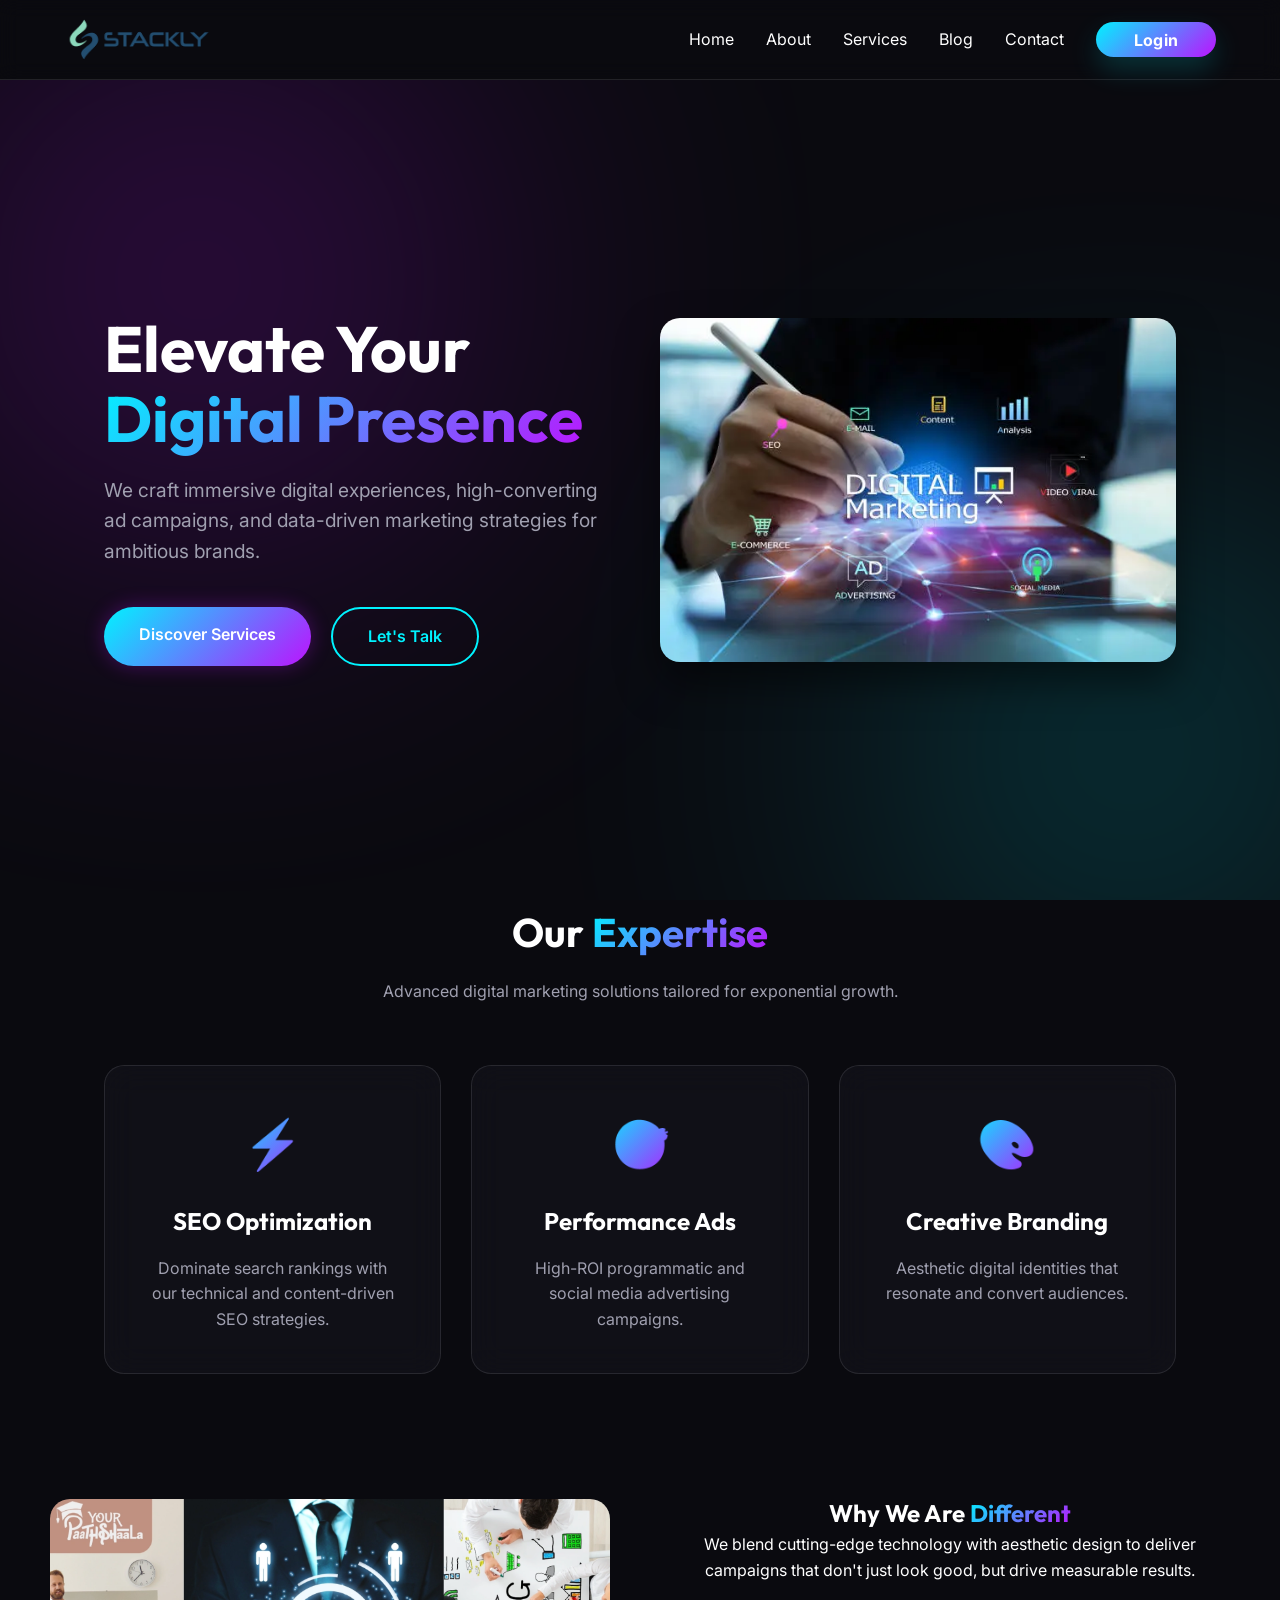
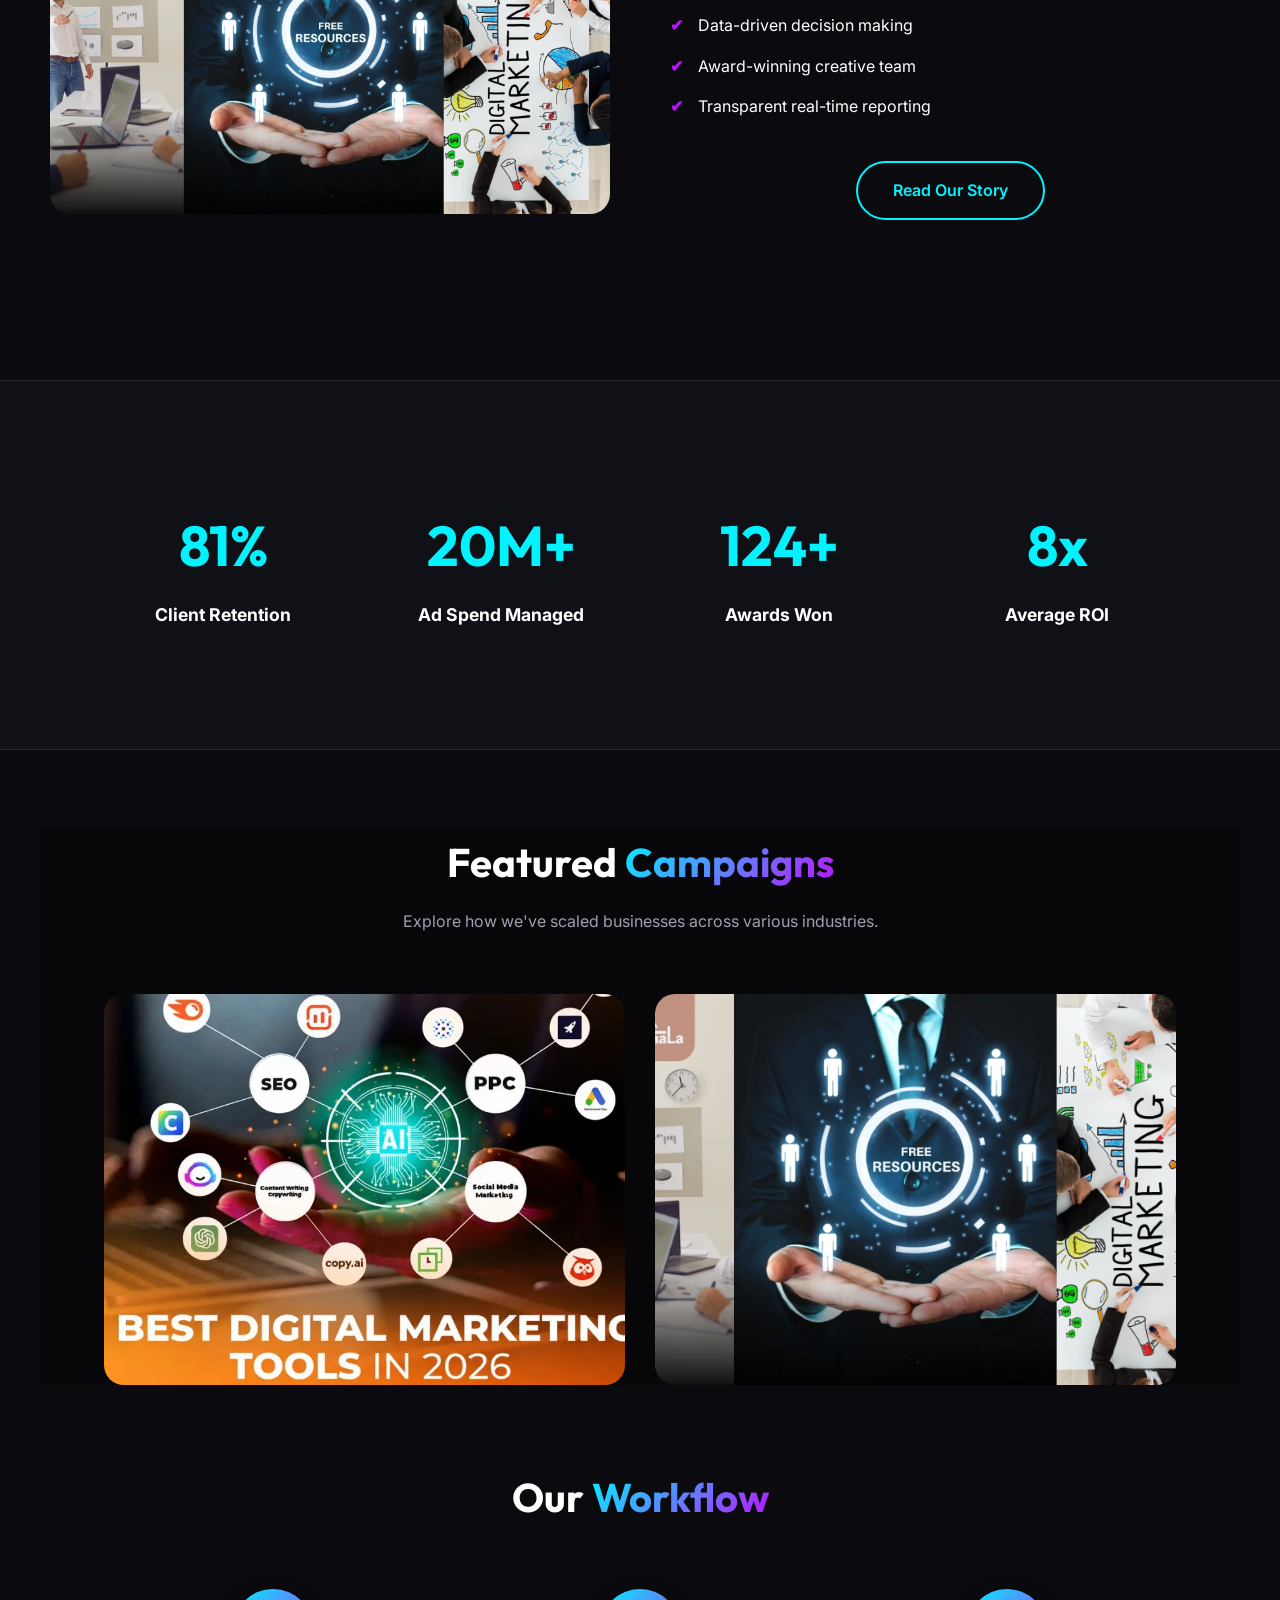
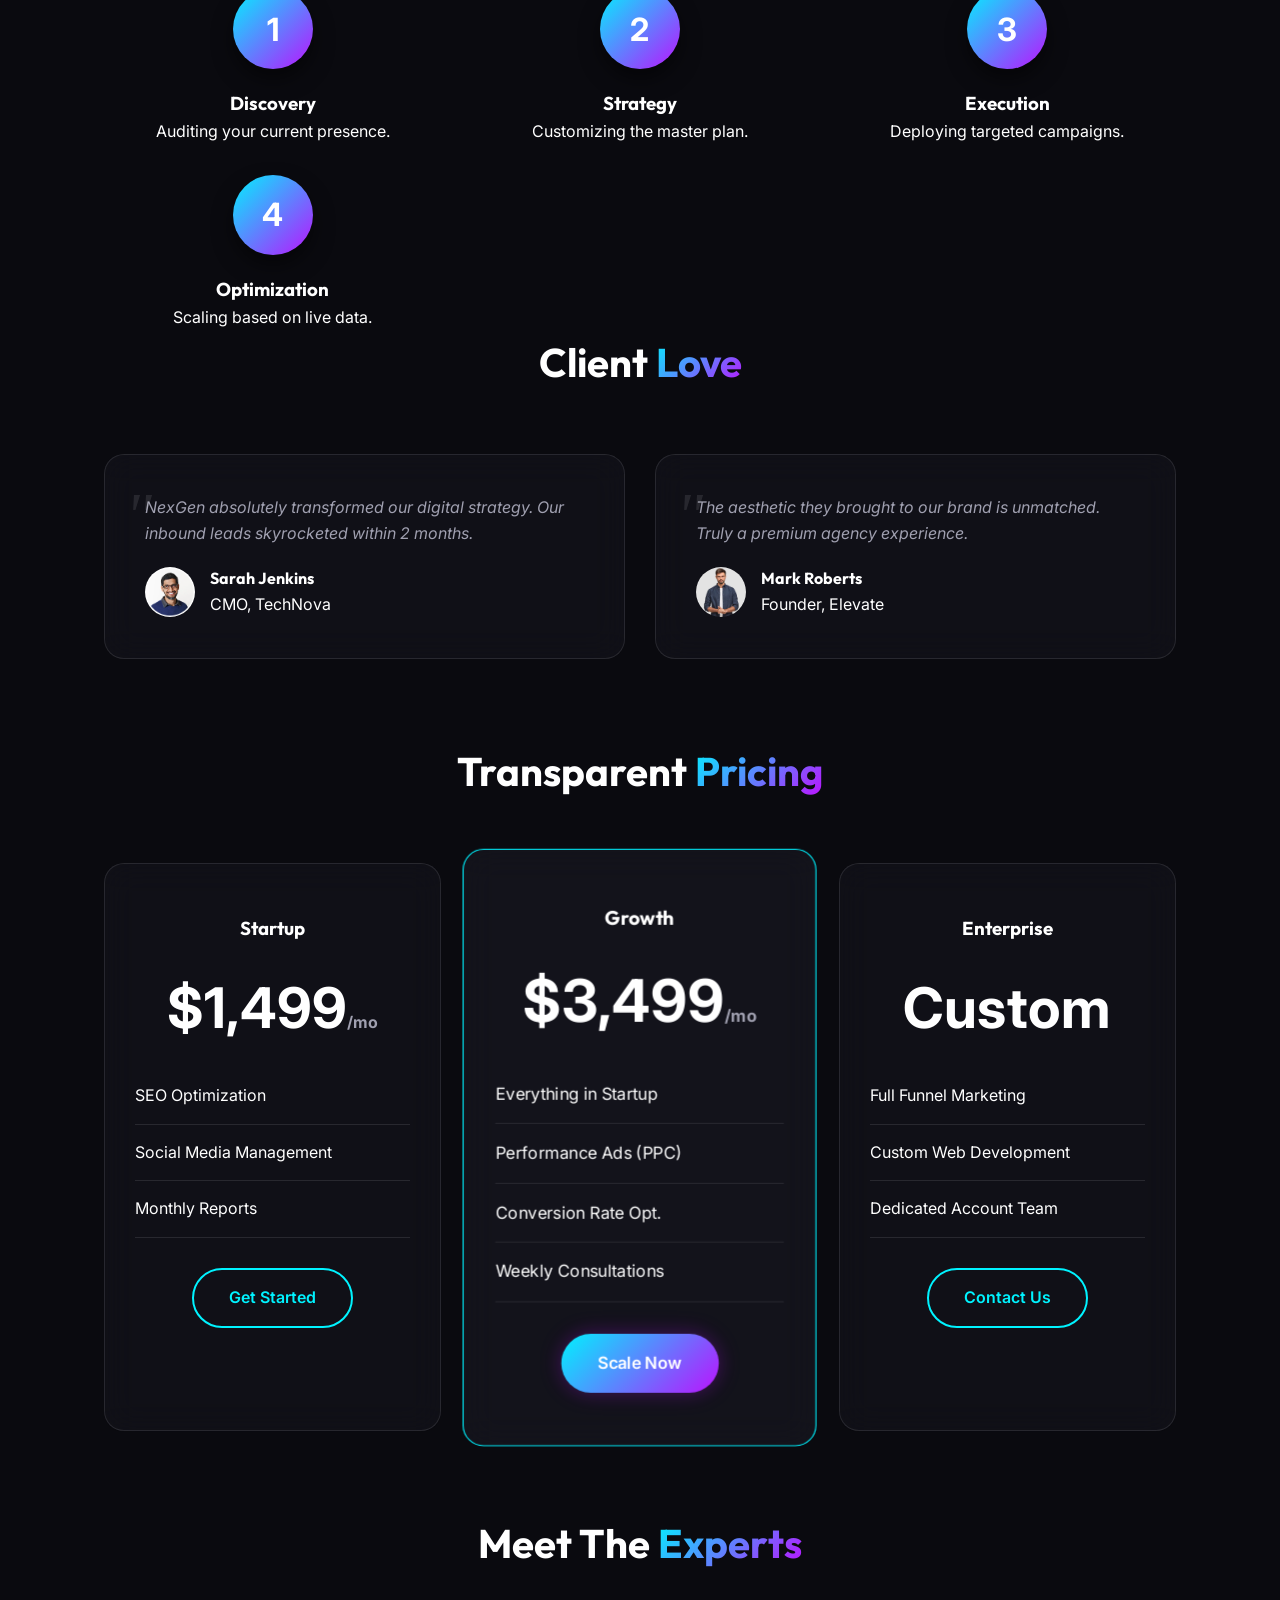
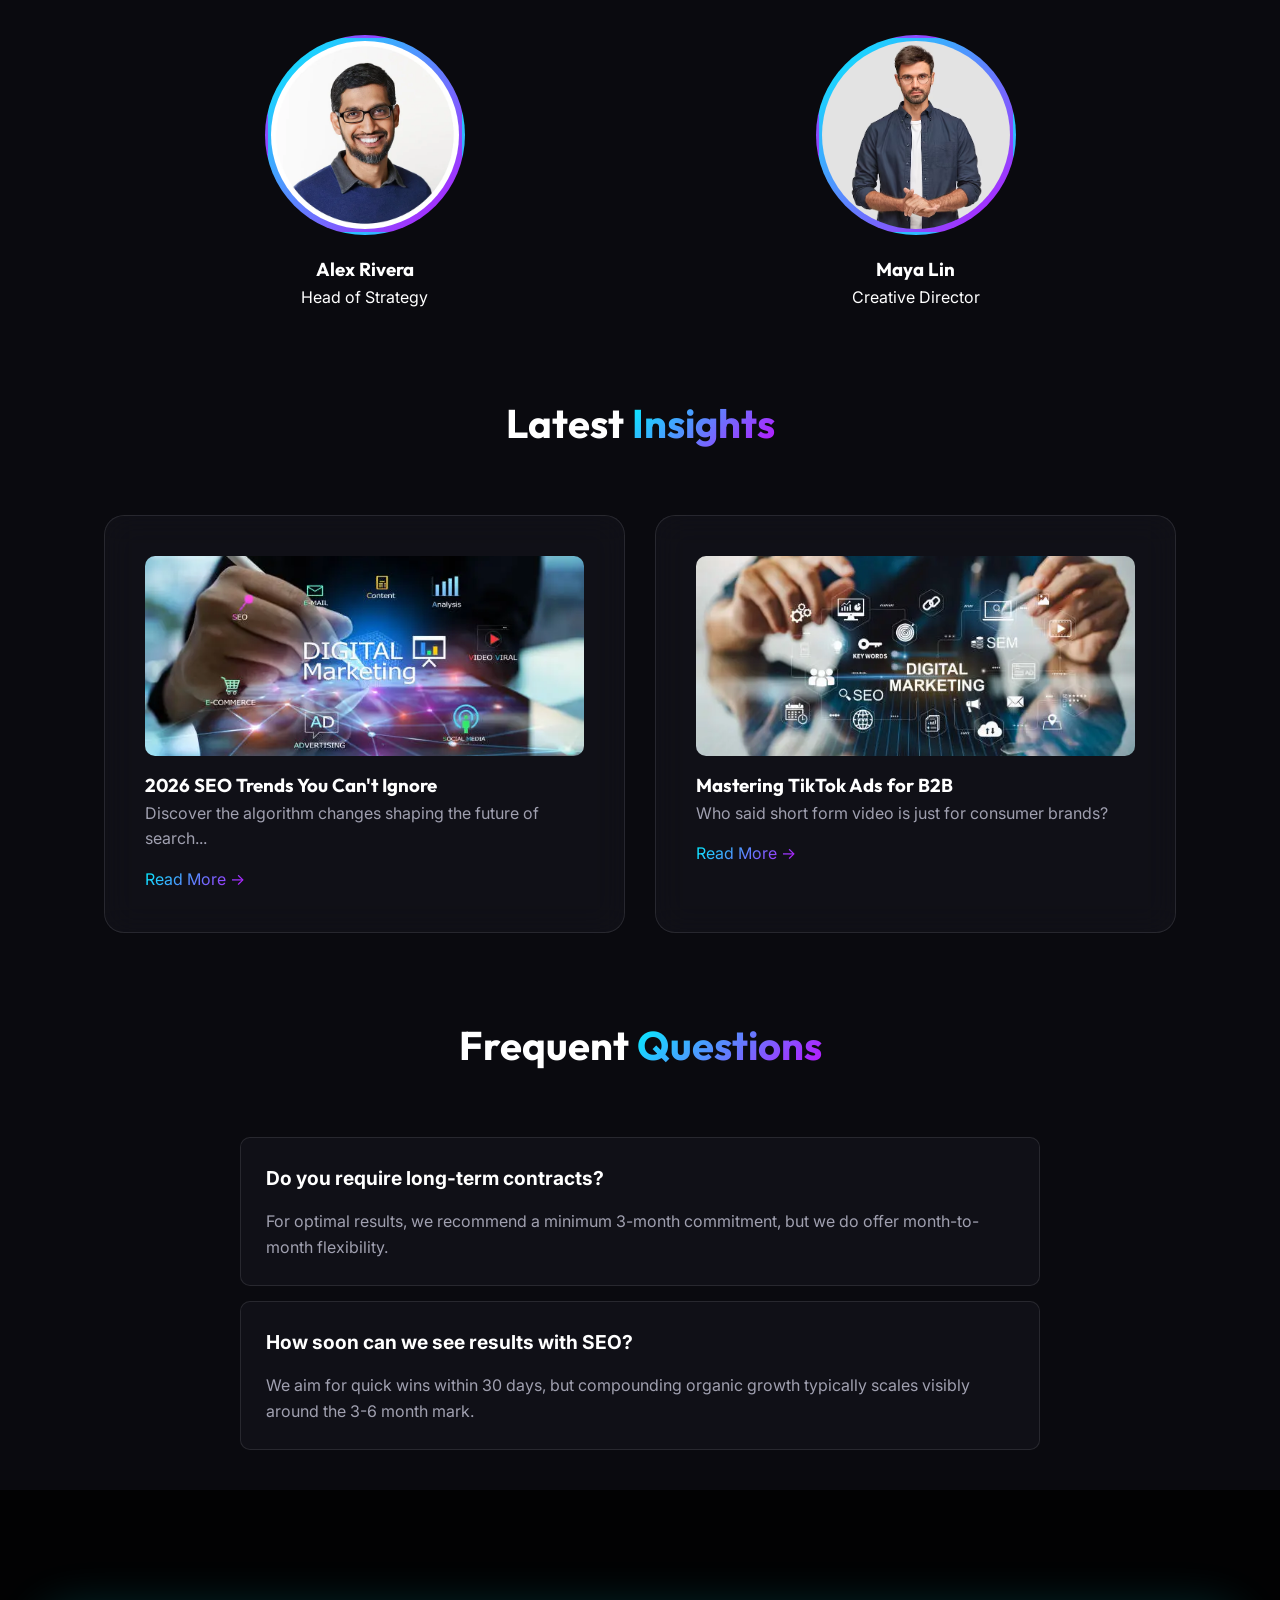
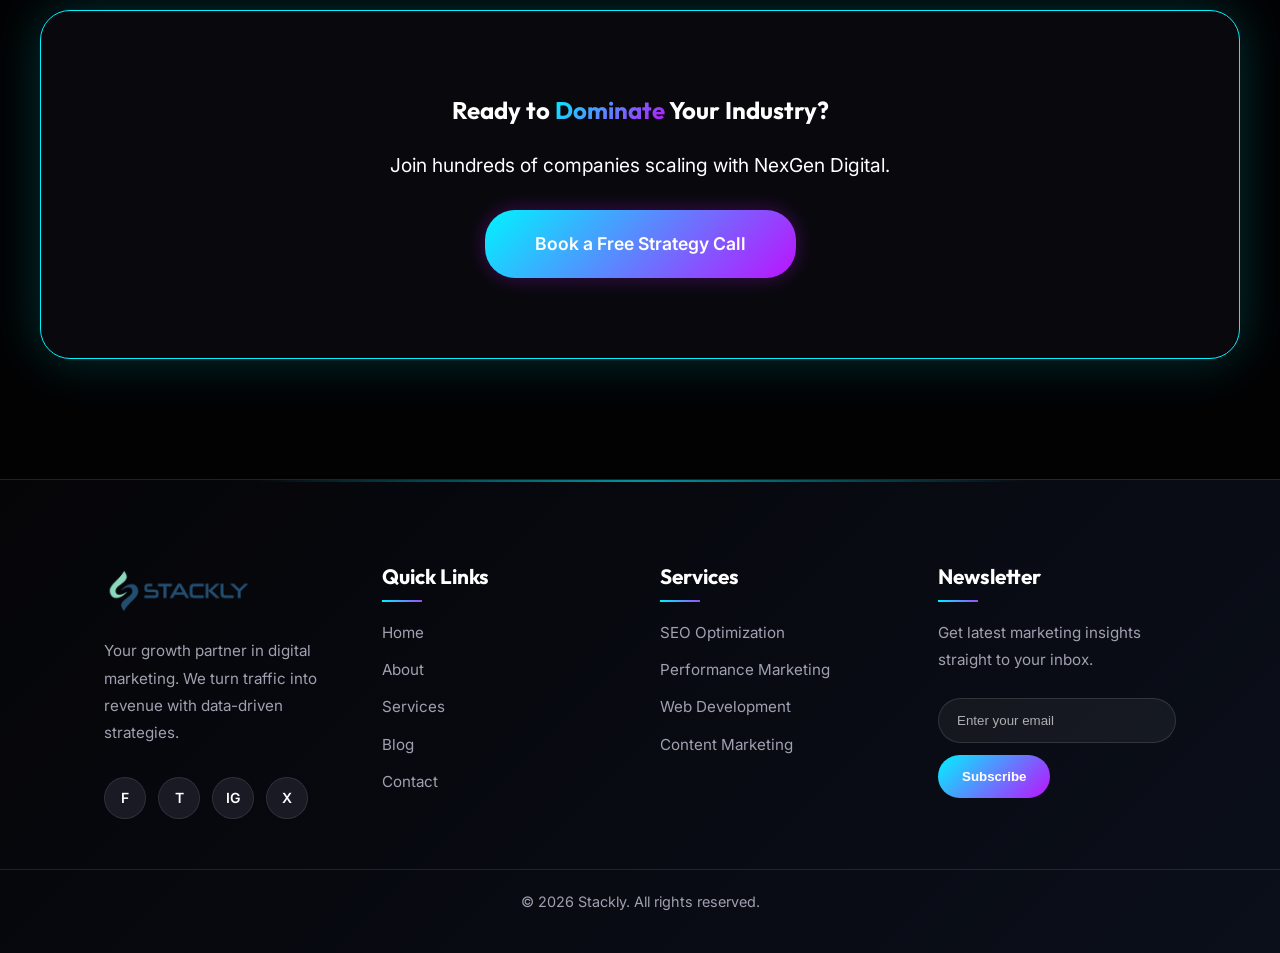
==== commit bbb8a5cd: "cccc" ====
--- a/index.html
+++ b/index.html
@@ -314,38 +314,63 @@
     </main>
 
     <!-- Footer -->
-    <footer>
-        <div class="container footer-grid">
-            <div class="footer-col">
-                <a href="index.html" class="logo"><span class="text-gradient">Nex</span>Gen</a>
-                <p style="color:var(--text-muted); margin-top:15px;">Shaping the future of digital experiences.</p>
-                <div class="social-links">
-                    <span>X</span>
-                    <span>in</span>
-                    <span>ig</span>
-                </div>
-            </div>
-            <div class="footer-col">
-                <h3>Services</h3>
-                <ul>
-                    <li><a href="services.html">SEO Optimization</a></li>
-                    <li><a href="services.html">Performance Ads</a></li>
-                    <li><a href="services.html">Social Media</a></li>
-                </ul>
-            </div>
-            <div class="footer-col">
-                <h3>Company</h3>
-                <ul>
-                    <li><a href="about.html">About Us</a></li>
-                    <li><a href="contact.html">Careers</a></li>
-                    <li><a href="contact.html">Contact</a></li>
-                </ul>
-            </div>
-        </div>
-        <div class="footer-bottom">
-            <p>&copy; 2026 NexGen Digital Marketing. All rights reserved.</p>
-        </div>
-    </footer>
+     <footer class="footer">
+    <div class="container footer-container">
+
+        <!-- Logo + About -->
+        <div class="footer-col">
+         <a href="index.html" class="logo">
+          <img src="assets/images/stack logo.png" alt="ss">
+        </a>
+            <p>Your growth partner in digital marketing. We turn traffic into revenue with data-driven strategies.</p>
+            <div class="social-links">
+                <a href="404.html" aria-label="Facebook"><span>F</span></a>
+                <a href="404.html" aria-label="Twitter"><span>T</span></a>
+                <a href="404.html" aria-label="LinkedIn"><span>IG</span></a>
+                <a href="404.html" aria-label="Instagram"><span>X</span></a>
+            </div>
+        </div>
+
+        <!-- Quick Links -->
+        <div class="footer-col">
+            <h3>Quick Links</h3>
+            <ul>
+                <li><a href="index.html">Home</a></li>
+                <li><a href="about.html">About</a></li>
+                <li><a href="services.html">Services</a></li>
+                <li><a href="blog.html">Blog</a></li>
+                <li><a href="contact.html">Contact</a></li>
+            </ul>
+        </div>
+
+        <!-- Services -->
+        <div class="footer-col">
+            <h3>Services</h3>
+            <ul>
+                <li>SEO Optimization</li>
+                <li>Performance Marketing</li>
+                <li>Web Development</li>
+                <li>Content Marketing</li>
+            </ul>
+        </div>
+
+        <!-- Newsletter -->
+        <div class="footer-col">
+            <h3>Newsletter</h3>
+            <p>Get latest marketing insights straight to your inbox.</p>
+            <form class="newsletter-form">
+                <input type="email" placeholder="Enter your email">
+                <button type="submit">Subscribe</button>
+            </form>
+        </div>
+
+    </div>
+
+    <!-- Bottom -->
+    <div class="footer-bottom">
+        <p>© 2026 Stackly. All rights reserved.</p>
+    </div>
+</footer>
 
     <script src="script.js"></script>
 </body>
--- a/home.css
+++ b/home.css
@@ -729,68 +729,7 @@
     box-shadow: 0 0 50px rgba(0, 243, 255, 0.2);
 }
 
-/* FOOTER */
-footer {
-    background: #050508;
-    padding: 80px 0 20px;
-    border-top: 1px solid var(--glass-border);
-}
-
-.footer-grid {
-    display: grid;
-    grid-template-columns: repeat(auto-fit, minmax(250px, 1fr));
-    gap: 40px;
-    margin-bottom: 50px;
-}
-
-.footer-col h3 {
-    margin-bottom: 25px;
-    font-size: 1.3rem;
-}
-
-.footer-col ul li {
-    margin-bottom: 15px;
-}
-
-.footer-col ul li a {
-    color: var(--text-muted);
-    transition: color 0.3s;
-}
-
-.footer-col ul li a:hover {
-    color: var(--neon-purple);
-}
-
-.social-links {
-    display: flex;
-    gap: 15px;
-    margin-top: 20px;
-}
-
-.social-links span {
-    width: 40px;
-    height: 40px;
-    border-radius: 50%;
-    background: var(--glass-bg);
-    display: flex;
-    align-items: center;
-    justify-content: center;
-    border: 1px solid var(--glass-border);
-    cursor: pointer;
-    transition: all 0.3s;
-}
-
-.social-links span:hover {
-    background: var(--gradient-primary);
-    border-color: transparent;
-}
-
-.footer-bottom {
-    text-align: center;
-    padding-top: 20px;
-    border-top: 1px solid var(--glass-border);
-    color: var(--text-muted);
-}
+
 
 /* MOBILE QUERIES */
 @media (max-width: 1024px) {
@@ -980,4 +919,231 @@
     .logo img {
         width: 110px;
     }
-}+}
+
+/* FOOTER */
+/* Footer Base */
+footer {
+    background: linear-gradient(135deg, #050508, #0b0f1a);
+    padding: 80px 0 20px;
+    border-top: 1px solid var(--glass-border);
+    position: relative;
+}
+
+/* Subtle glow line */
+footer::before {
+    content: "";
+    position: absolute;
+    top: 0;
+    left: 50%;
+    transform: translateX(-50%);
+    width: 60%;
+    height: 2px;
+    background: linear-gradient(90deg, transparent, #00f0ff, transparent);
+    opacity: 0.6;
+}
+
+/* Footer Grid */
+.footer-container {
+    display: flex;
+    flex-wrap: wrap;
+    justify-content: space-between;
+    gap: 40px;
+    margin-bottom: 50px;
+    padding: 0 5%;
+}
+
+/* Footer Columns */
+.footer-col {
+    display: flex;
+    flex-direction: column;
+    gap: 15px;
+    flex: 1 1 220px;
+    min-width: 220px;
+}
+
+.footer-col h2,
+.footer-col h3 {
+    margin-bottom: 10px;
+    font-size: 1.3rem;
+    color: #ffffff;
+    position: relative;
+}
+
+.footer-col h3::after {
+    content: "";
+    width: 40px;
+    height: 2px;
+    background: linear-gradient(90deg, #00f0ff, #9d4dff);
+    position: absolute;
+    bottom: -8px;
+    left: 0;
+}
+
+.footer-col ul {
+    list-style: none;
+    padding: 0;
+    margin: 0;
+    display: flex;
+    flex-direction: column;
+    gap: 10px;
+}
+
+.footer-col p,
+.footer-col li {
+    color: var(--text-muted);
+    font-size: 0.95rem;
+    line-height: 1.8;
+}
+
+.footer-col a {
+    color: var(--text-muted);
+    text-decoration: none;
+    transition: color 0.3s ease, text-shadow 0.3s ease;
+}
+
+.footer-col a:hover {
+    color: #00f0ff;
+    text-shadow: 0 0 8px rgba(0, 240, 255, 0.6);
+}
+
+.newsletter-form {
+    display: flex;
+    flex-wrap: wrap;
+    gap: 12px;
+    margin-top: 10px;
+}
+
+.newsletter-form input {
+    flex: 1 1 220px;
+    min-width: 0;
+    padding: 14px 18px;
+    border-radius: 999px;
+    border: 1px solid rgba(255, 255, 255, 0.12);
+    background: rgba(255, 255, 255, 0.05);
+    color: #fff;
+}
+
+.newsletter-form input::placeholder {
+    color: rgba(255, 255, 255, 0.65);
+}
+
+.newsletter-form button {
+    border: none;
+    border-radius: 999px;
+    padding: 14px 24px;
+    background: linear-gradient(135deg, var(--neon-blue), var(--neon-purple));
+    color: #fff;
+    cursor: pointer;
+    font-weight: 700;
+    transition: transform 0.3s ease, box-shadow 0.3s ease;
+}
+
+.newsletter-form button:hover {
+    transform: translateY(-2px);
+    box-shadow: 0 12px 25px rgba(0, 243, 255, 0.2);
+}
+
+/* Footer Bottom */
+.footer-bottom {
+    text-align: center;
+    padding: 20px 5%;
+    border-top: 1px solid var(--glass-border);
+    color: var(--text-muted);
+    font-size: 0.9rem;
+}
+
+@media (max-width: 768px) {
+    footer {
+        padding: 50px 0 20px;
+    }
+
+    .footer-container {
+        gap: 30px;
+    }
+
+    .footer-col h2,
+    .footer-col h3 {
+        font-size: 1.15rem;
+    }
+}
+
+@media (max-width: 480px) {
+    .footer-container {
+        grid-template-columns: 1fr;
+        text-align: center;
+    }
+
+    .footer-col {
+        align-items: center;
+    }
+
+    .footer-col ul {
+        align-items: center;
+    }
+
+    .newsletter-form {
+        justify-content: center;
+    }
+}
+/* Social container */
+.social-links {
+    display: flex;
+    gap: 12px;
+    margin-top: 15px;
+}
+
+/* Each icon */
+.social-links a {
+    width: 42px;
+    height: 42px;
+    display: flex;
+    align-items: center;
+    justify-content: center;
+    text-decoration: none;
+    border-radius: 50%;
+    background: #1a1a24;
+    color: #ffffff;
+    font-size: 14px;
+    font-weight: 600;
+    border: 1px solid rgba(255,255,255,0.1);
+    transition: all 0.3s ease;
+}
+
+/* Hover effect */
+.social-links a:hover {
+    background: linear-gradient(135deg, #00f3ff, #bc13fe);
+    color: #000;
+    transform: translateY(-4px) scale(1.05);
+    box-shadow: 0 5px 15px rgba(0,243,255,0.3);
+}
+
+/* Optional: individual brand hover colors */
+.social-links a:nth-child(1):hover {
+    background: #1877f2; /* Facebook */
+}
+
+.social-links a:nth-child(2):hover {
+    background: #1da1f2; /* Twitter */
+}
+
+.social-links a:nth-child(3):hover {
+    background: #e1306c; /* Instagram */
+}
+
+.social-links a:nth-child(4):hover {
+    background: #000000; /* X */
+}
+/* Prevent horizontal scroll issue */
+* {
+    box-sizing: border-box;
+}
+/* Fix horizontal scrolling everywhere */
+* {
+    box-sizing: border-box;
+}
+
+html, body {
+    max-width: 100%;
+    overflow-x: hidden; /* 🔥 stops page movement */
+}
